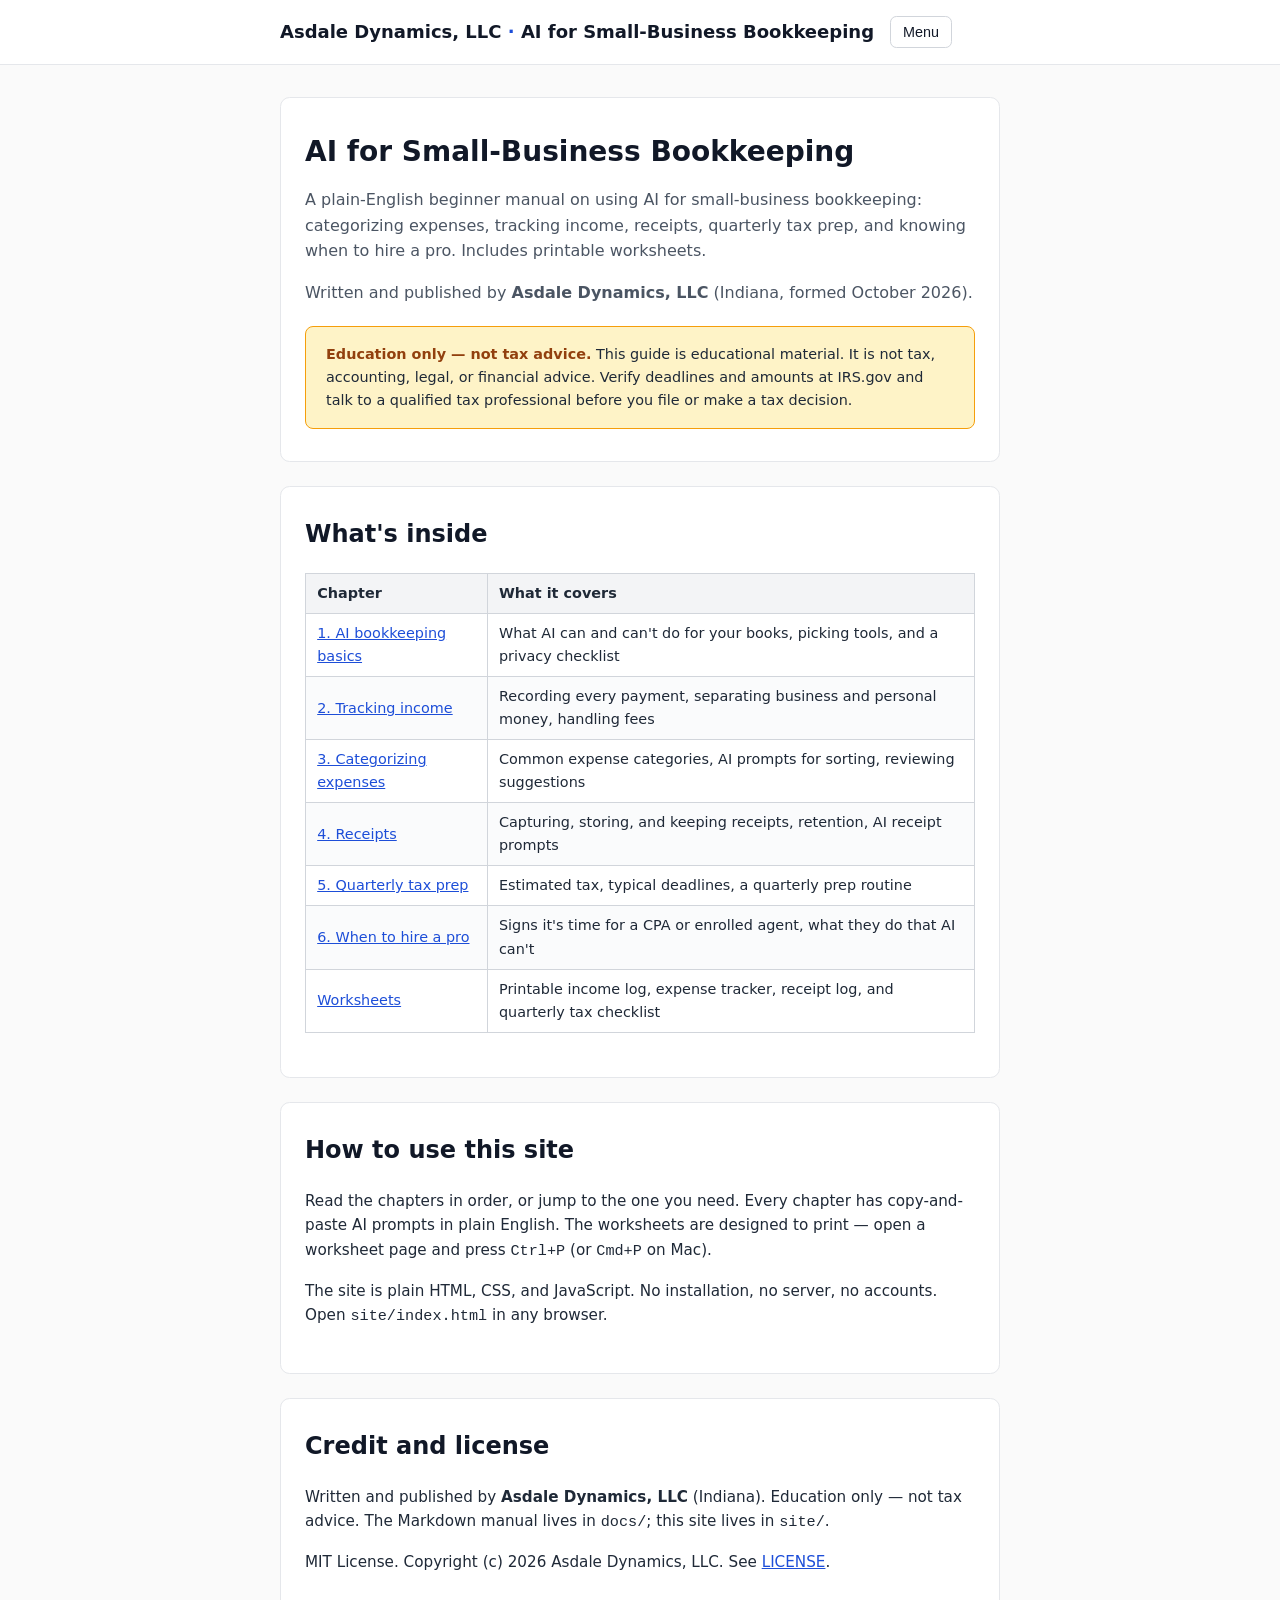
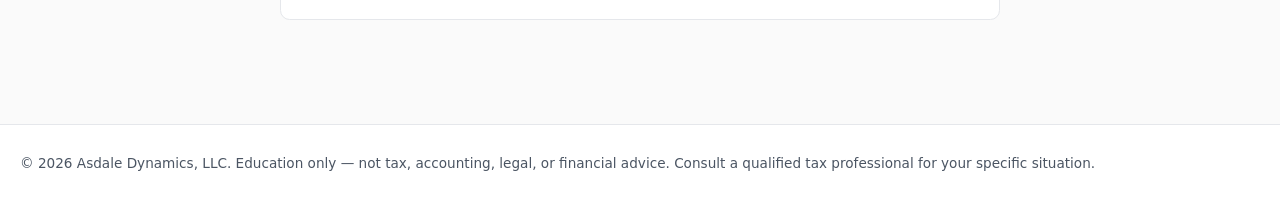
==== site/index.html @ 04ac3364 "Add AI for small-business bookkeeping manual and static site" ====
<!DOCTYPE html>
<html lang="en">
<head>
<meta charset="utf-8">
<meta name="viewport" content="width=device-width, initial-scale=1">
<title>AI for Small-Business Bookkeeping — Asdale Dynamics, LLC</title>
<link rel="stylesheet" href="css/style.css">
</head>
<body>
<header class="site-header">
  <div class="header-inner">
    <a href="index.html" class="site-brand">Asdale Dynamics, LLC <span>·</span> AI for Small-Business Bookkeeping</a>
    <button class="menu-button" aria-expanded="false" aria-controls="site-nav">Menu</button>
    <nav class="site-nav" id="site-nav">
      <a href="index.html">Home</a>
      <a href="basics.html">1. AI bookkeeping basics</a>
      <a href="income.html">2. Tracking income</a>
      <a href="expenses.html">3. Categorizing expenses</a>
      <a href="receipts.html">4. Receipts</a>
      <a href="quarterly-taxes.html">5. Quarterly tax prep</a>
      <a href="hire-pro.html">6. When to hire a pro</a>
      <a href="worksheets/index.html">Worksheets</a>
    </nav>
  </div>
</header>

<main>
  <section class="hero">
    <h1>AI for Small-Business Bookkeeping</h1>
    <p>A plain-English beginner manual on using AI for small-business
    bookkeeping: categorizing expenses, tracking income, receipts, quarterly
    tax prep, and knowing when to hire a pro. Includes printable worksheets.</p>
    <p>Written and published by <strong>Asdale Dynamics, LLC</strong> (Indiana,
    formed October 2026).</p>
    <div class="disclaimer">
      <strong>Education only — not tax advice.</strong> This guide is
      educational material. It is not tax, accounting, legal, or financial
      advice. Verify deadlines and amounts at IRS.gov and talk to a qualified
      tax professional before you file or make a tax decision.
    </div>
  </section>

  <section class="chapter">
    <h2>What's inside</h2>
    <table>
      <thead>
        <tr><th>Chapter</th><th>What it covers</th></tr>
      </thead>
      <tbody>
        <tr><td><a href="basics.html">1. AI bookkeeping basics</a></td><td>What AI can and can't do for your books, picking tools, and a privacy checklist</td></tr>
        <tr><td><a href="income.html">2. Tracking income</a></td><td>Recording every payment, separating business and personal money, handling fees</td></tr>
        <tr><td><a href="expenses.html">3. Categorizing expenses</a></td><td>Common expense categories, AI prompts for sorting, reviewing suggestions</td></tr>
        <tr><td><a href="receipts.html">4. Receipts</a></td><td>Capturing, storing, and keeping receipts, retention, AI receipt prompts</td></tr>
        <tr><td><a href="quarterly-taxes.html">5. Quarterly tax prep</a></td><td>Estimated tax, typical deadlines, a quarterly prep routine</td></tr>
        <tr><td><a href="hire-pro.html">6. When to hire a pro</a></td><td>Signs it's time for a CPA or enrolled agent, what they do that AI can't</td></tr>
        <tr><td><a href="worksheets/index.html">Worksheets</a></td><td>Printable income log, expense tracker, receipt log, and quarterly tax checklist</td></tr>
      </tbody>
    </table>
  </section>

  <section class="chapter">
    <h2>How to use this site</h2>
    <p>Read the chapters in order, or jump to the one you need. Every chapter
    has copy-and-paste AI prompts in plain English. The worksheets are
    designed to print — open a worksheet page and press <kbd>Ctrl+P</kbd> (or
    <kbd>Cmd+P</kbd> on Mac).</p>
    <p>The site is plain HTML, CSS, and JavaScript. No installation, no
    server, no accounts. Open <code>site/index.html</code> in any browser.</p>
  </section>

  <section class="chapter">
    <h2>Credit and license</h2>
    <p>Written and published by <strong>Asdale Dynamics, LLC</strong>
    (Indiana). Education only — not tax advice. The Markdown manual lives in
    <code>docs/</code>; this site lives in <code>site/</code>.</p>
    <p>MIT License. Copyright (c) 2026 Asdale Dynamics, LLC. See
    <a href="../LICENSE">LICENSE</a>.</p>
  </section>
</main>

<footer class="site-footer">
  <p>© 2026 Asdale Dynamics, LLC. Education only — not tax, accounting, legal,
  or financial advice. Consult a qualified tax professional for your specific
  situation.</p>
</footer>
<script src="js/app.js"></script>
</body>
</html>
---- site/css/style.css ----
/* Asdale Dynamics, LLC — AI for Small-Business Bookkeeping site styles */

/* ---------- Base ---------- */
html {
  line-height: 1.6;
  scroll-behavior: smooth;
}

body {
  font-family: ui-sans-serif, system-ui, -apple-system, BlinkMacSystemFont,
    "Segoe UI", Roboto, "Helvetica Neue", Arial, sans-serif;
  color: #1f2937;
  background: #fafafa;
  margin: 0;
  padding: 0;
}

a {
  color: #1d4ed8;
  text-decoration: underline;
}

a:focus-visible, button:focus-visible {
  outline: 3px solid #1d4ed8;
  outline-offset: 2px;
}

/* ---------- Header / nav ---------- */
.site-header {
  background: #ffffff;
  border-bottom: 1px solid #e5e7eb;
  position: sticky;
  top: 0;
  z-index: 30;
}

.header-inner {
  max-width: 720px;
  margin: 0 auto;
  padding: 1rem 1.25rem;
  display: flex;
  align-items: center;
  gap: 1rem;
  flex-wrap: wrap;
}

.site-brand {
  font-weight: 700;
  font-size: 1.125rem;
  color: #111827;
  text-decoration: none;
}

.site-brand span {
  color: #1d4ed8;
}

.site-nav {
  display: none;
  gap: 0.5rem;
  flex-wrap: wrap;
  margin-left: auto;
}

.site-nav a {
  padding: 0.4rem 0.7rem;
  border-radius: 0.35rem;
  text-decoration: none;
  color: #374151;
  font-size: 0.9rem;
}

.site-nav a:hover, .site-nav a.active {
  background: #eff6ff;
  color: #1d4ed8;
}

.menu-button {
  display: inline-flex;
  align-items: center;
  gap: 0.35rem;
  padding: 0.45rem 0.75rem;
  border: 1px solid #d1d5db;
  background: #ffffff;
  border-radius: 0.4rem;
  font-size: 0.9rem;
  cursor: pointer;
  color: #111827;
}

.menu-button:hover {
  border-color: #9ca3af;
}

.menu-open .site-nav {
  display: flex;
}

/* ---------- Main ---------- */
main {
  max-width: 720px;
  margin: 0 auto;
  padding: 2rem 1.25rem 4rem;
}

.hero {
  background: #ffffff;
  border: 1px solid #e5e7eb;
  border-radius: 0.6rem;
  padding: 2rem 1.5rem;
  margin-bottom: 1.5rem;
}

.hero h1 {
  font-size: 1.75rem;
  margin: 0 0 0.75rem;
  color: #111827;
}

.hero p {
  margin: 0 0 1rem;
  color: #4b5563;
}

.disclaimer {
  background: #fef3c7;
  border: 1px solid #f59e0b;
  border-radius: 0.5rem;
  padding: 1rem 1.25rem;
  margin-top: 1.25rem;
  font-size: 0.9rem;
}

.disclaimer strong {
  color: #92400e;
}

/* ---------- Chapter pages ---------- */
.chapter {
  background: #ffffff;
  border: 1px solid #e5e7eb;
  border-radius: 0.6rem;
  padding: 1.75rem 1.5rem;
  margin-bottom: 1.5rem;
}

.chapter h2 {
  font-size: 1.5rem;
  margin-top: 0;
  color: #111827;
}

.chapter h3 {
  font-size: 1.15rem;
  margin: 1.5rem 0 0.5rem;
  color: #111827;
}

.chapter p, .chapter li {
  font-size: 0.95rem;
}

.chapter p {
  margin: 0 0 1rem;
}

.chapter ul, .chapter ol {
  margin: 0 0 1rem 1.25rem;
  padding-left: 1.25rem;
}

.chapter li {
  margin-bottom: 0.4rem;
}

.chapter table {
  width: 100%;
  border-collapse: collapse;
  margin: 1rem 0;
  font-size: 0.9rem;
}

.chapter th, .chapter td {
  border: 1px solid #d1d5db;
  padding: 0.5rem 0.7rem;
  text-align: left;
}

.chapter th {
  background: #f3f4f6;
  font-weight: 600;
}

.chapter tr:nth-child(even) td {
  background: #fafbfc;
}

.prompt {
  background: #eff6ff;
  border: 1px solid #bfdbfe;
  border-radius: 0.5rem;
  padding: 1rem 1.25rem;
  margin: 1rem 0;
  font-size: 0.9rem;
}

.prompt pre {
  margin: 0;
  white-space: pre-wrap;
  font-family: ui-monospace, SFMono-Regular, Menlo, Monaco, Consolas,
    monospace;
  font-size: 0.85rem;
}

.prompt-title {
  font-weight: 700;
  font-size: 0.85rem;
  color: #1e40af;
  margin-bottom: 0.4rem;
  text-transform: uppercase;
  letter-spacing: 0.04em;
}

.keyterms {
  background: #f9fafb;
  border: 1px solid #e5e7eb;
  border-radius: 0.5rem;
  padding: 1rem 1.25rem;
  margin-top: 1.5rem;
}

.keyterms h3 {
  margin-top: 0;
}

.keyterms dl {
  margin: 0;
  padding-left: 0;
}

.keyterms dt {
  font-weight: 700;
  margin-top: 0.6rem;
}

.keyterms dd {
  margin: 0.15rem 0 0 0.9rem;
}

/* ---------- Worksheets ---------- */
.worksheet h1 {
  font-size: 1.6rem;
  border-bottom: 2px solid #111827;
  padding-bottom: 0.4rem;
  margin-bottom: 1rem;
}

.worksheet .meta {
  display: flex;
  gap: 1rem;
  font-size: 0.95rem;
  margin-bottom: 1rem;
}

.worksheet .meta label {
  font-weight: 700;
  color: #111827;
}

.worksheet table {
  width: 100%;
  border-collapse: collapse;
  margin-bottom: 1.25rem;
  font-size: 0.9rem;
}

.worksheet th {
  background: #e5e7eb;
  border: 1px solid #9ca3af;
  padding: 0.5rem 0.6rem;
  text-align: left;
  font-size: 0.85rem;
}

.worksheet td {
  border: 1px solid #9ca3af;
  padding: 0.5rem 0.6rem;
  height: 2.2rem;
}

.worksheet td.blank {
  height: 1.9rem;
}

.totals {
  display: flex;
  gap: 1rem;
  margin-top: 0.75rem;
}

.total-box {
  border: 1px solid #374151;
  padding: 0.6rem 1rem;
  font-size: 1.1rem;
  font-weight: 700;
}

.tips {
  margin-top: 1.5rem;
  font-size: 0.9rem;
}

.tips ul {
  margin: 0.4rem 0 0;
  padding-left: 1.25rem;
}

/* ---------- Footer ---------- */
.site-footer {
  border-top: 1px solid #e5e7eb;
  background: #ffffff;
  padding: 1.5rem 1.25rem;
  font-size: 0.85rem;
  color: #4b5563;
  margin-top: 1rem;
}

.site-footer p {
  margin: 0.25rem 0;
}

/* ---------- Print ---------- */
@media print {
  html {
    scroll-behavior: auto;
  }
  body {
    background: #ffffff;
    color: #000;
  }
  .site-header, .menu-button, .site-footer, .no-print {
    display: none !important;
  }
  main {
    margin: 0;
    padding: 0;
  }
  .chapter, .worksheet {
    border: none;
    padding: 0;
    margin: 0;
    break-inside: avoid;
  }
  .chapter h2, .worksheet h1 {
    color: #000;
    border-bottom: 1px solid #000;
  }
  .prompt {
    background: #ffffff;
    border: 1px solid #000;
  }
  table {
    break-inside: auto;
  }
  tr {
    break-inside: avoid;
  }
  .worksheet td {
    border-color: #000;
    background: #ffffff !important;
  }
  .total-box {
    border: 1px solid #000;
  }
  @page {
    margin: 1.5cm;
  }
}

/* ---------- Small screens ---------- */
@media (max-width: 560px) {
  .hero h1 {
    font-size: 1.4rem;
  }
  .chapter h2 {
    font-size: 1.3rem;
  }
  main {
    padding: 1rem 0.75rem 3rem;
  }
  .chapter {
    padding: 1.25rem 1rem;
  }
}
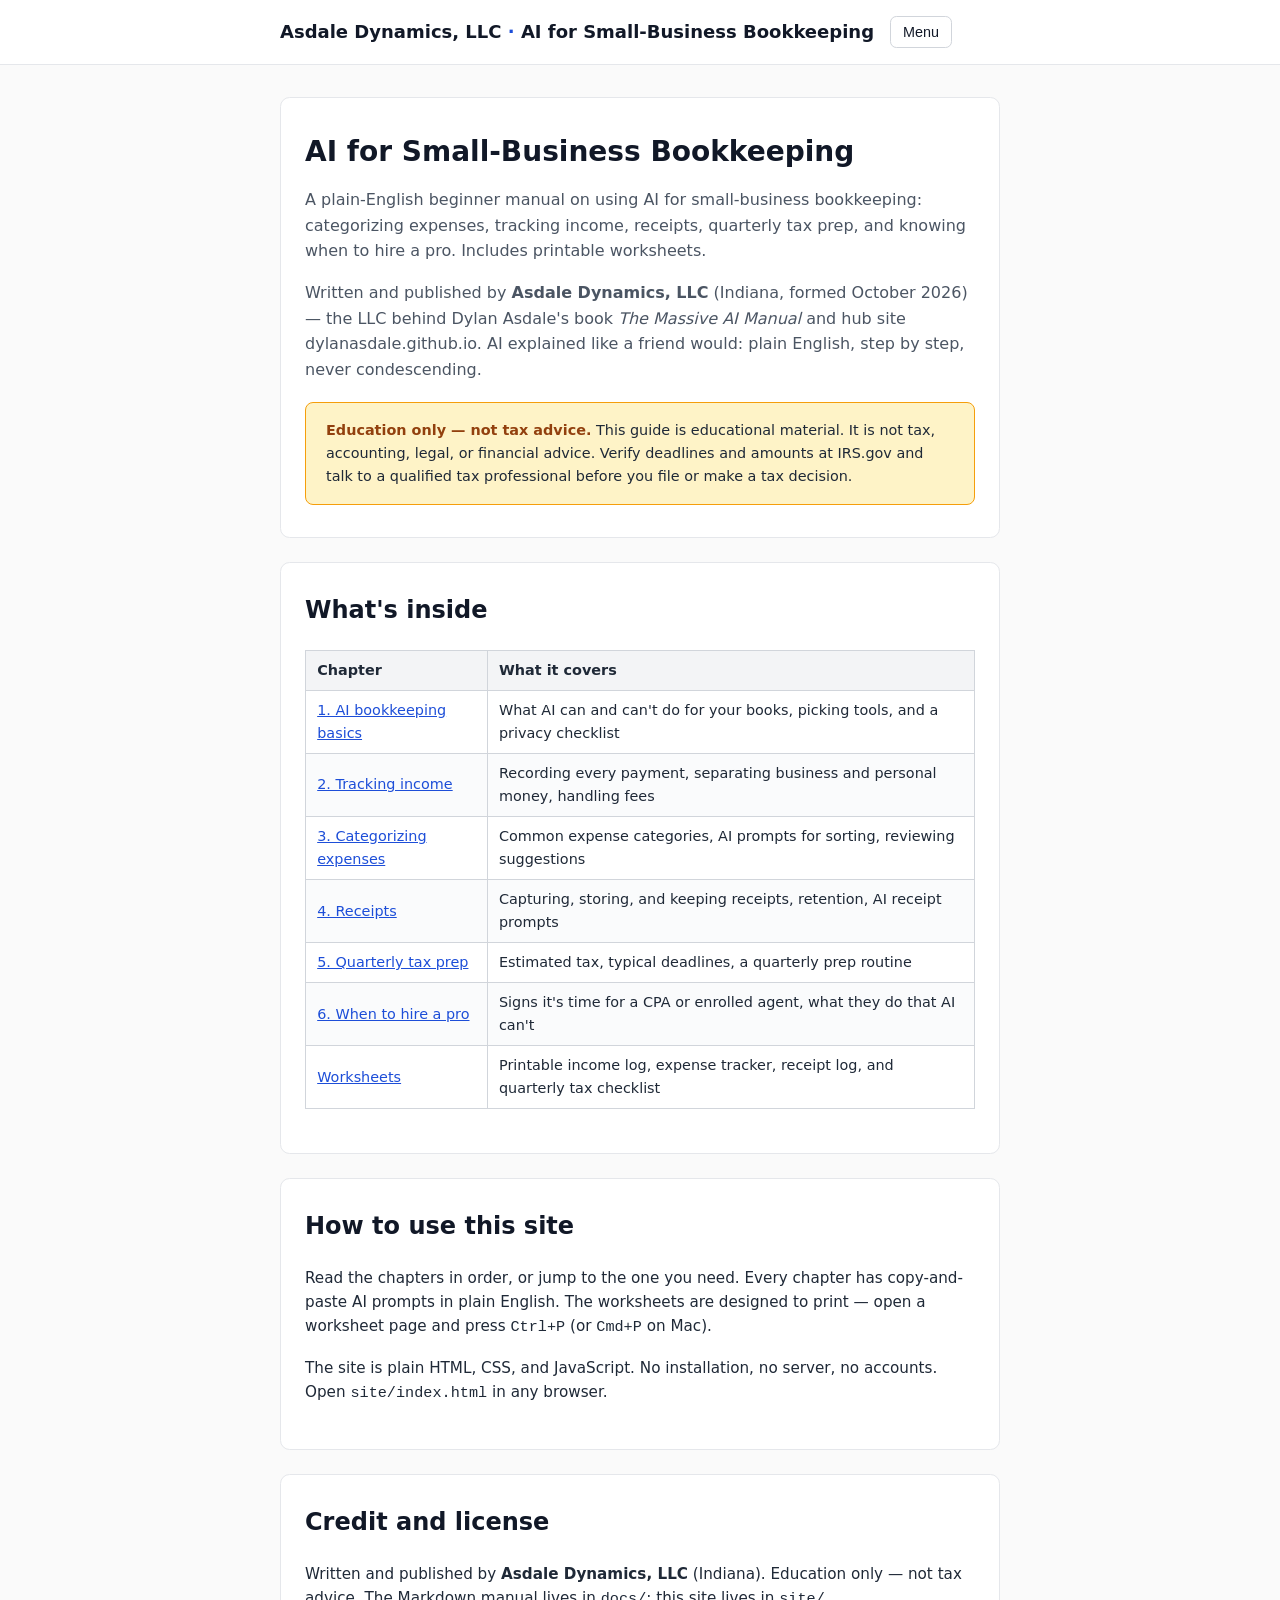
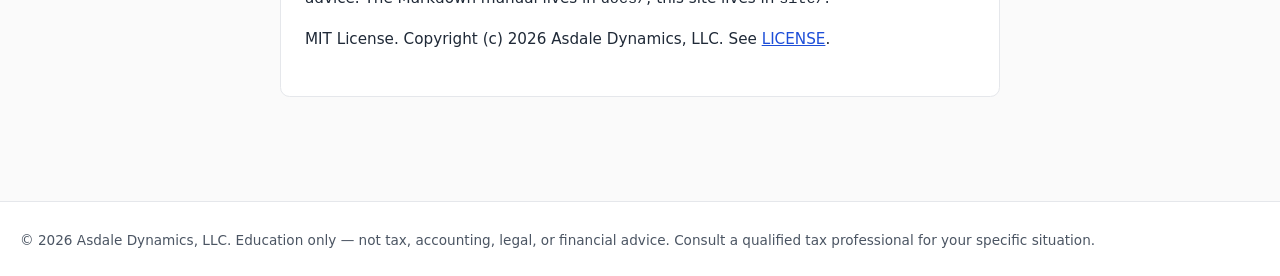
==== commit 0ab5b6a1: "Improve README warmth, update home page intro, refresh STATUS.md" ====
--- a/site/index.html
+++ b/site/index.html
@@ -31,7 +31,9 @@
     bookkeeping: categorizing expenses, tracking income, receipts, quarterly
     tax prep, and knowing when to hire a pro. Includes printable worksheets.</p>
     <p>Written and published by <strong>Asdale Dynamics, LLC</strong> (Indiana,
-    formed October 2026).</p>
+    formed October 2026) — the LLC behind Dylan Asdale's book <em>The Massive
+    AI Manual</em> and hub site dylanasdale.github.io. AI explained like a
+    friend would: plain English, step by step, never condescending.</p>
     <div class="disclaimer">
       <strong>Education only — not tax advice.</strong> This guide is
       educational material. It is not tax, accounting, legal, or financial
